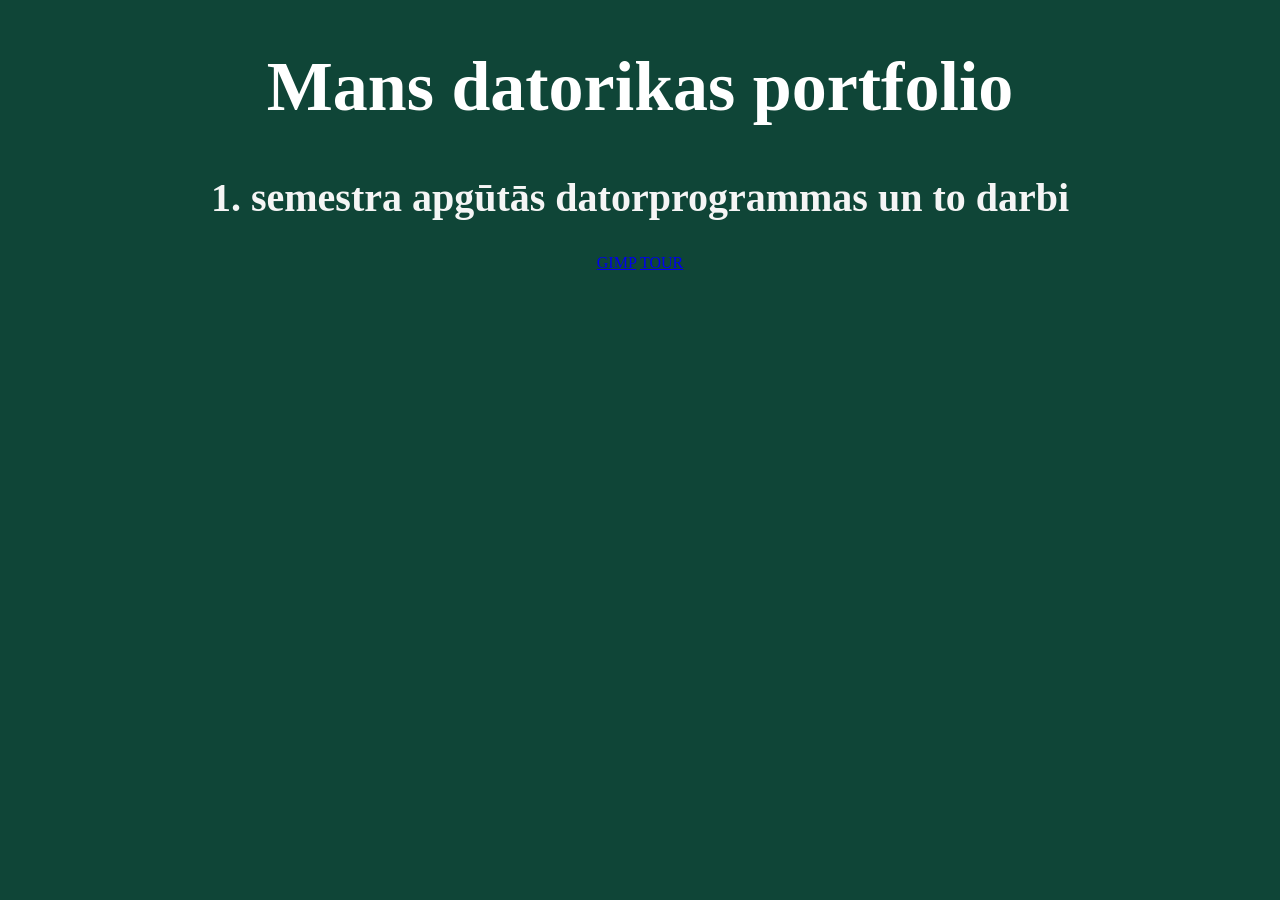
==== index.html @ bc4b96de "" ====
<!DOCTYPE html>
<!--
Click nbfs://nbhost/SystemFileSystem/Templates/Licenses/license-default.txt to change this license
Click nbfs://nbhost/SystemFileSystem/Templates/Other/html.html to edit this template
-->
<html>
    <head>
        <title>Datorikas stundās apgūtais</title>
        <meta charset="UTF-8">
        <meta name="viewport" content="width=device-width, initial-scale=1.0">
        <link rel="stylesheet" href="newcss.css">
        <link rel="stylesheet" href="newcss.css" type="text/css"/>
        <link rel="stylesheet" href="gimp.css" type="text/css">


    </head>
    <body>
        <h1>Mans datorikas portfolio</h1>
        <h2>1. semestra apgūtās datorprogrammas un to darbi</h2>
        <div class="newcss.css">
            <a href="GIMP.html">GIMP</a>
            <a href="INKSCAPE.html">TOUR</a>
        </div>
    </body>
</html>
---- newcss.css ----
/*
Click nbfs://nbhost/SystemFileSystem/Templates/Licenses/license-default.txt to change this license
Click nbfs://nbhost/SystemFileSystem/Templates/ClientSide/css.css to edit this template
*/
/* 
    Created on : Feb 13, 2026, 1:39:01 PM
    Author     : gprecinieks
*/

body {
    background-color: #0F4537;

}
h1 { 
    font-size: 70px;
     text-align: center;
     color: white;
     font-style:Times New Roman;
    
}
h2 {
    font-size: 40px;
    text-align: center;
    color: whitesmoke;
    font-style: Times New Roman;
}
div {
    text-align: center;
   
}
.navbar {}

.navbar 
     ul {
        list-style-type: none;
        margin: 0;
        padding: 0;
    }
    ul {
        list-style-type: none;
        margin: 0;
        padding: 0;
        overflow: hidden;
        background-color: #333333;
    }

    ul li {
        float: left;
    }

    ul li a {
        display: block;
        color: white;
        text-align: center;
        padding: 14px 16px;
        text-decoration: none;
    }

    ul li a:hover {
        background-color: #111111;
    }
---- newcss.css ----
/*
Click nbfs://nbhost/SystemFileSystem/Templates/Licenses/license-default.txt to change this license
Click nbfs://nbhost/SystemFileSystem/Templates/ClientSide/css.css to edit this template
*/
/* 
    Created on : Feb 13, 2026, 1:39:01 PM
    Author     : gprecinieks
*/

body {
    background-color: #0F4537;

}
h1 { 
    font-size: 70px;
     text-align: center;
     color: white;
     font-style:Times New Roman;
    
}
h2 {
    font-size: 40px;
    text-align: center;
    color: whitesmoke;
    font-style: Times New Roman;
}
div {
    text-align: center;
   
}
.navbar {}

.navbar 
     ul {
        list-style-type: none;
        margin: 0;
        padding: 0;
    }
    ul {
        list-style-type: none;
        margin: 0;
        padding: 0;
        overflow: hidden;
        background-color: #333333;
    }

    ul li {
        float: left;
    }

    ul li a {
        display: block;
        color: white;
        text-align: center;
        padding: 14px 16px;
        text-decoration: none;
    }

    ul li a:hover {
        background-color: #111111;
    }
---- gimp.css ----
/*
Click nbfs://nbhost/SystemFileSystem/Templates/Licenses/license-default.txt to change this license
Click nbfs://nbhost/SystemFileSystem/Templates/ClientSide/css.css to edit this template
*/
/* 
    Created on : Feb 20, 2026, 2:06:00 PM
    Author     : gprecinieks
*/


.newcss.css {

}
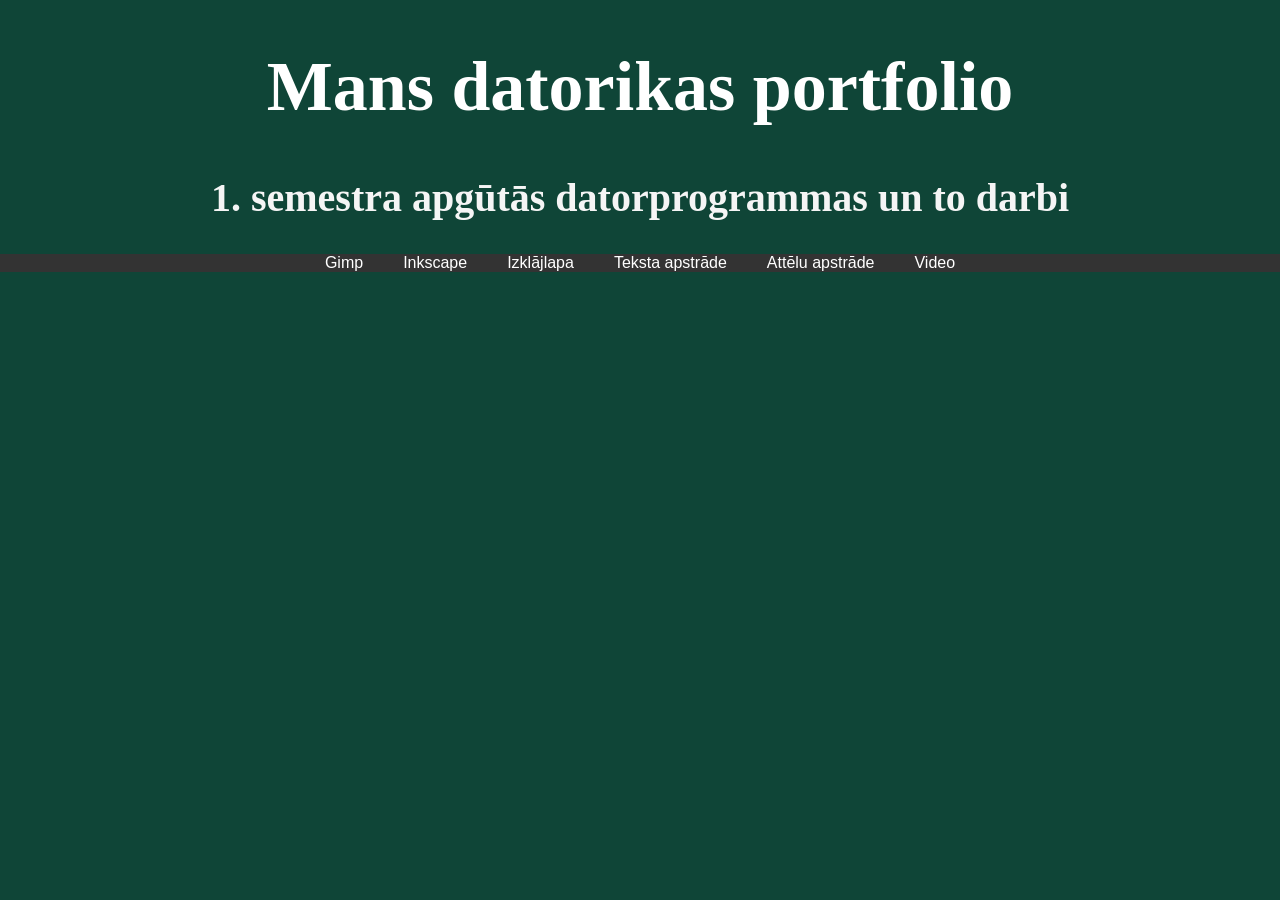
==== commit c77624ed: "" ====
--- a/index.html
+++ b/index.html
@@ -8,18 +8,36 @@
         <title>Datorikas stundās apgūtais</title>
         <meta charset="UTF-8">
         <meta name="viewport" content="width=device-width, initial-scale=1.0">
-        <link rel="stylesheet" href="newcss.css">
-        <link rel="stylesheet" href="newcss.css" type="text/css"/>
-        <link rel="stylesheet" href="gimp.css" type="text/css">
+        <link rel="stylesheet" href="indexcss.css" type="text/css"/>
 
 
     </head>
     <body>
         <h1>Mans datorikas portfolio</h1>
         <h2>1. semestra apgūtās datorprogrammas un to darbi</h2>
-        <div class="newcss.css">
-            <a href="GIMP.html">GIMP</a>
-            <a href="INKSCAPE.html">TOUR</a>
+        <div href="indexcss.css" class="navbar">
+            <div class="nav-item" >
+             <a href="gimpdala.html">Gimp</a>
+            </div>
+            <div class="nav-item" >
+             <a href="inkscapedala.html">Inkscape</a>
+            </div>
+            <div class="nav-item" >
+             <a href="izklajlapa.html">Izklājlapa</a>
+            </div>
+            <div class="nav-item" >
+            <a href="tekstuapstrade.html">Teksta apstrāde</a>
+            </div>
+            <div class="nav-item" >
+            <a href="atteluapstrade.html">Attēlu apstrāde</a>
+                 <div class="dropdown">
+                     <a href="rastrgraf.html">Rastra grafika</a>
+                     <a href="vektorgraf.html">Vektorgrafika</a>
+                 </div>
+            </div>
+            <div class="nav-item">
+            <a href="video.html">Video</a>
+            </div>
         </div>
     </body>
 </html>
--- a/indexcss.css
+++ b/indexcss.css
@@ -0,0 +1,82 @@
+/*
+Click nbfs://nbhost/SystemFileSystem/Templates/Licenses/license-default.txt to change this license
+Click nbfs://nbhost/SystemFileSystem/Templates/ClientSide/css.css to edit this template
+*/
+/* 
+    Created on : Mar 19, 2026, 6:28:44 PM
+    Author     : Lietotājs
+*/
+body {
+    background-color: #0F4537;
+    margin: 0;
+  font-family: Arial, sans-serif;
+
+}
+h1 { 
+    font-size: 70px;
+     text-align: center;
+     color: white;
+     font-family:"Times New Roman", Times, serif;;
+    
+}
+h2 {
+    font-size: 40px;
+    text-align: center;
+    color: whitesmoke;
+    font-family:"Times New Roman", Times, serif;
+}
+div {
+    text-align: center;
+   
+}
+.navbar {
+  background-color: #333;
+  overflow: hidden;
+  position: sticky;
+  display: flex;
+  justify-content: center;
+  z-index: 1000;
+}
+
+.navbar a {
+  color: white;
+  text-align: center;
+  padding: 14px 20px;
+  font-family:Arial, sans-serif;
+  text-decoration: none;
+}
+
+.navbar a:hover {
+  background-color: #575757;
+}
+.dropdown {
+  position: absolute;
+  top: 100%;
+  left: 0;
+  background-color: #444;
+  min-width: 160px;
+
+
+  opacity: 0;
+  transform: translateY(10px);
+  pointer-events: none;
+
+  
+  transition: all 0.3s ease;
+}
+
+
+.dropdown a {
+  padding: 12px 16px;
+}
+
+
+.nav-item:hover .dropdown {
+  opacity: 1;
+  transform: translateY(0);
+  pointer-events: auto;
+}
+.content {
+  padding: 20px;
+  height: 2000px;
+}
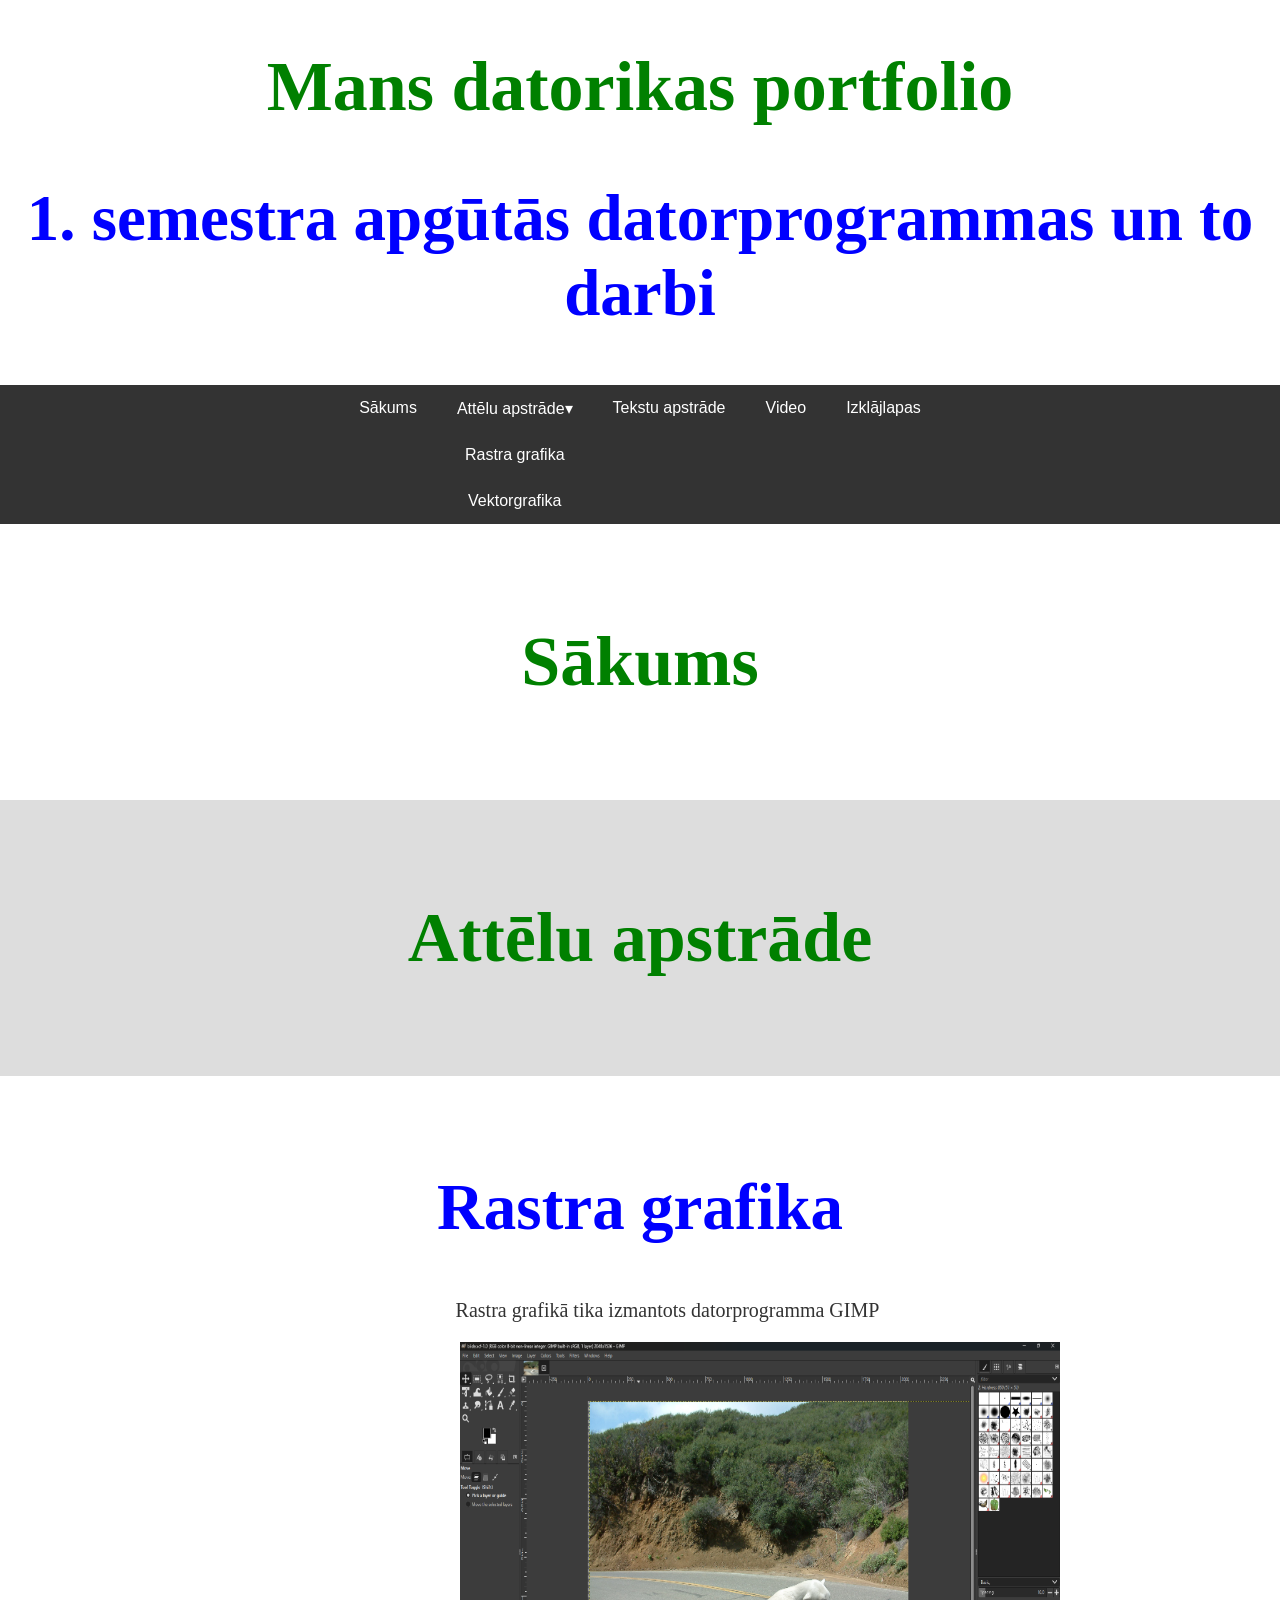
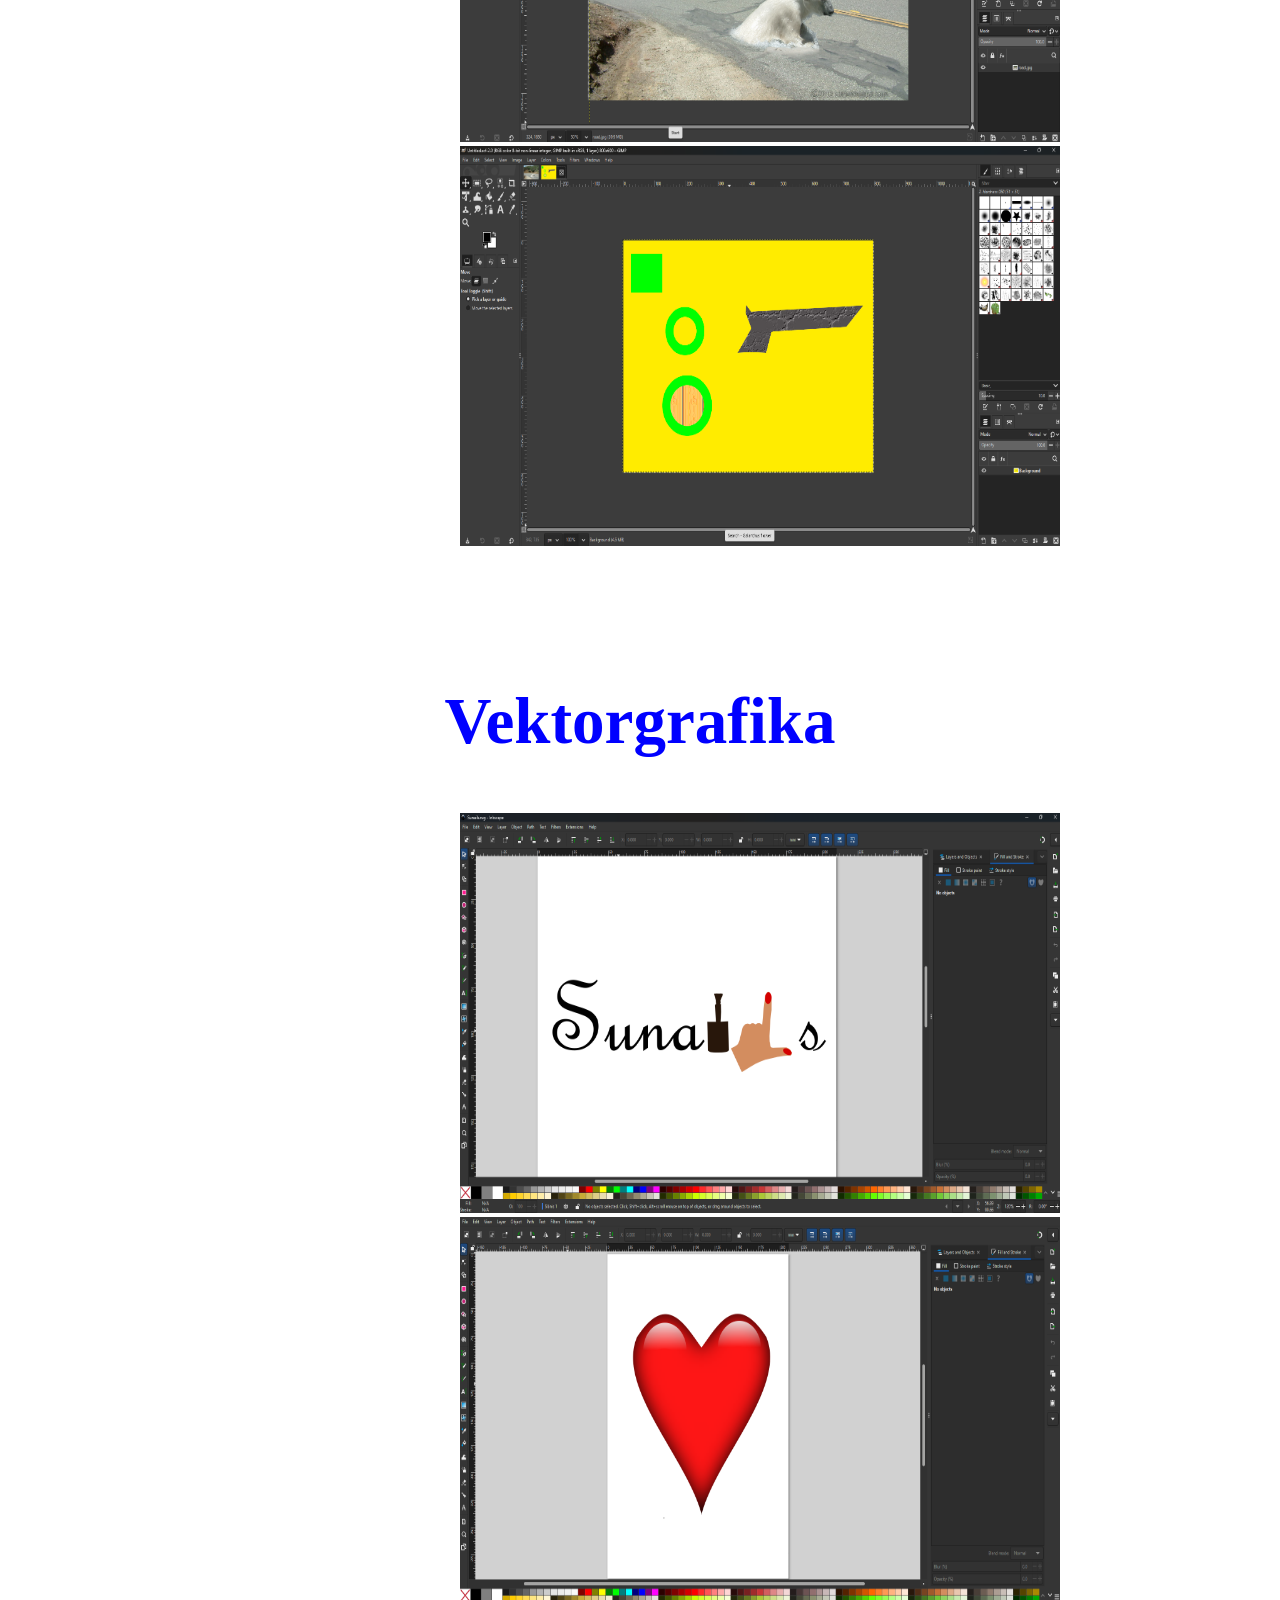
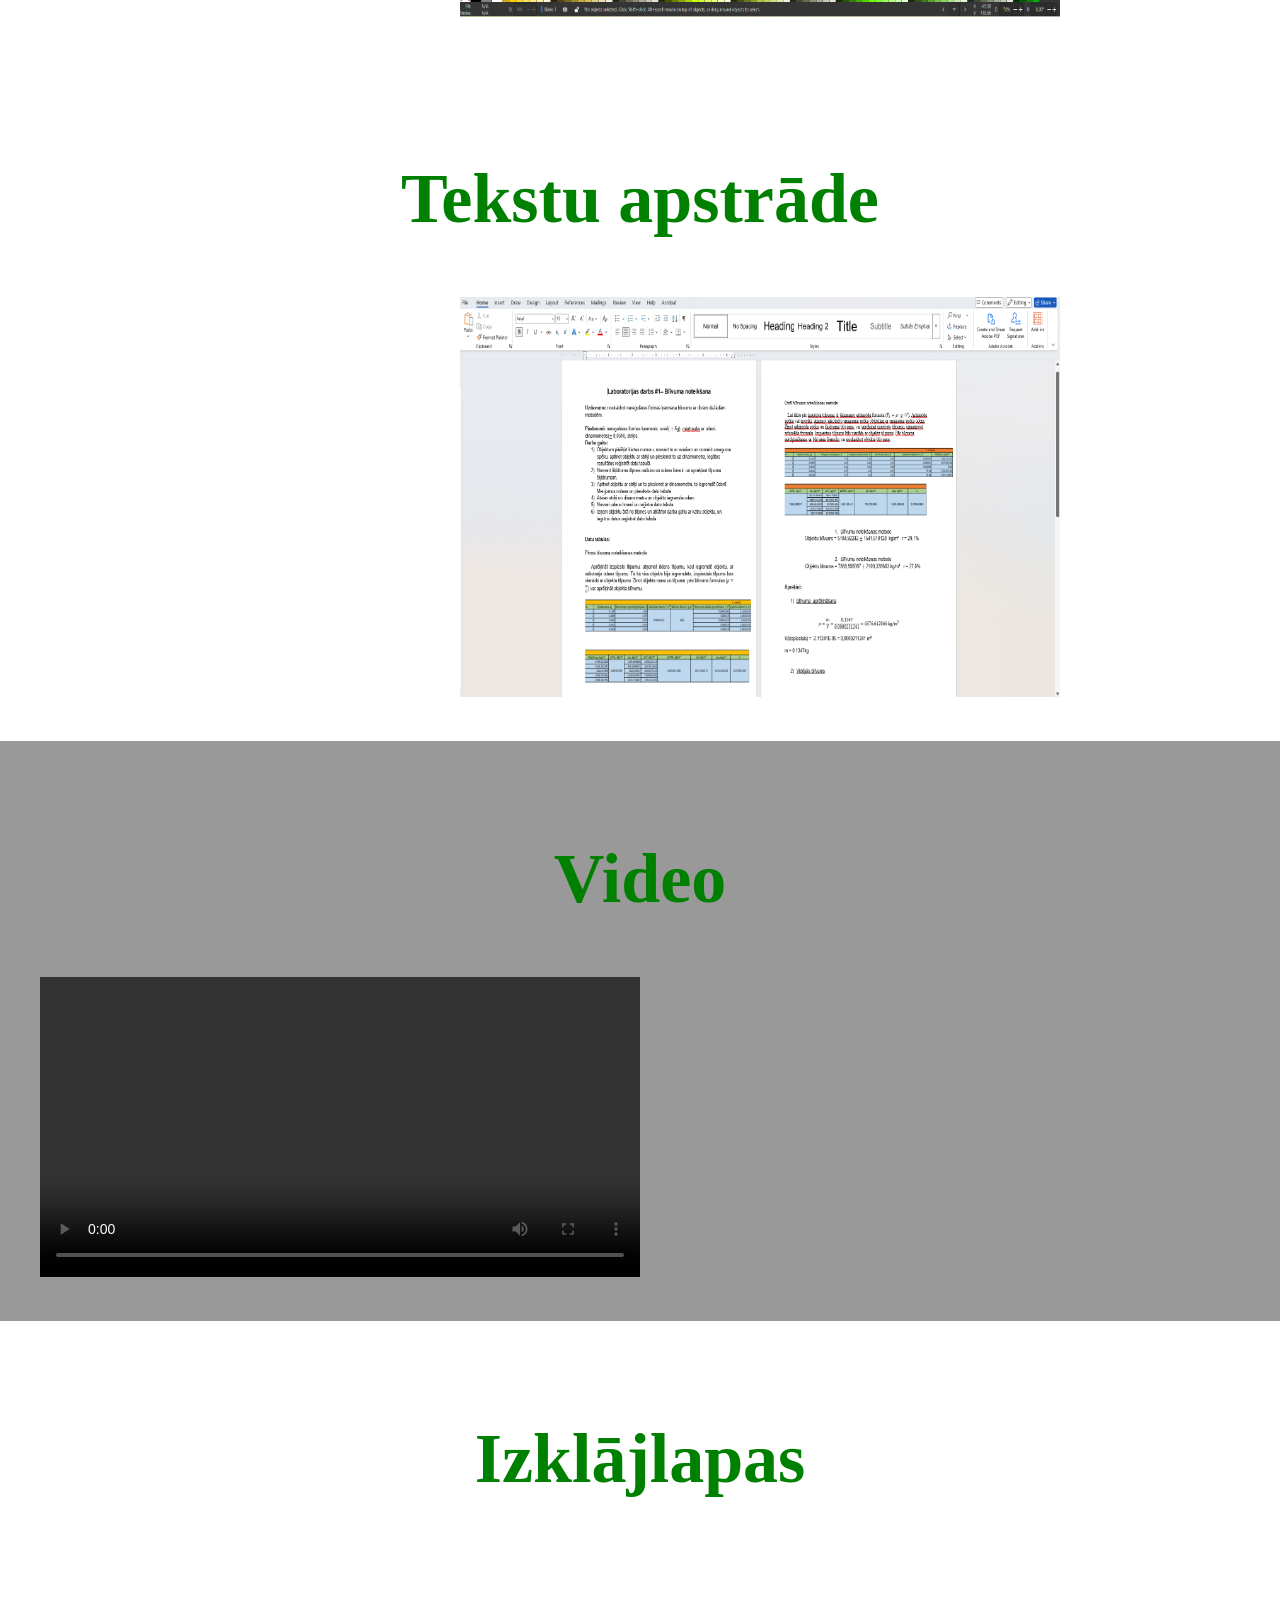
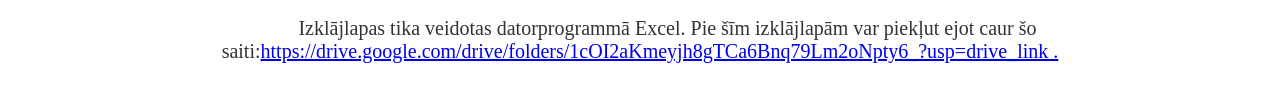
==== commit 1985795d: "" ====
--- a/index.html
+++ b/index.html
@@ -8,36 +8,80 @@
         <title>Datorikas stundās apgūtais</title>
         <meta charset="UTF-8">
         <meta name="viewport" content="width=device-width, initial-scale=1.0">
-        <link rel="stylesheet" href="indexcss.css" type="text/css"/>
+        <link rel="stylesheet" href="mansStils.css" type="text/css"/>
 
 
     </head>
     <body>
         <h1>Mans datorikas portfolio</h1>
         <h2>1. semestra apgūtās datorprogrammas un to darbi</h2>
-        <div href="indexcss.css" class="navbar">
-            <div class="nav-item" >
-             <a href="gimpdala.html">Gimp</a>
-            </div>
-            <div class="nav-item" >
-             <a href="inkscapedala.html">Inkscape</a>
-            </div>
-            <div class="nav-item" >
-             <a href="izklajlapa.html">Izklājlapa</a>
-            </div>
-            <div class="nav-item" >
-            <a href="tekstuapstrade.html">Teksta apstrāde</a>
-            </div>
-            <div class="nav-item" >
-            <a href="atteluapstrade.html">Attēlu apstrāde</a>
-                 <div class="dropdown">
-                     <a href="rastrgraf.html">Rastra grafika</a>
-                     <a href="vektorgraf.html">Vektorgrafika</a>
-                 </div>
-            </div>
-            <div class="nav-item">
-            <a href="video.html">Video</a>
-            </div>
-        </div>
+        <div class="navbar">
+
+  <div class="nav-item">
+    <a href="#sakums">Sākums</a>
+  </div>
+
+  <div class="nav-item">
+    <a href="#atteluapstrade">Attēlu apstrāde▾</a>
+    <div class="dropdown">
+      <a href="#rgraf">Rastra grafika</a>
+      <a href="#vgraf">Vektorgrafika</a>
+      
+    </div>
+    
+  </div>
+
+  <div class="nav-item">
+    <a href="#tekstuapstrade">Tekstu apstrāde</a>
+  </div>
+
+  <div class="nav-item">
+    <a href="#video">Video</a>
+  </div>
+ 
+<div class="nav-item">
+    <a href="#izklajlapas">Izklājlapas</a>
+  </div>
+</div>
+
+<section id="sakums">
+  <h1>Sākums</h1>
+</section>
+
+<section id="atteluapstrade">
+  <h1>Attēlu apstrāde</h1>
+</section>
+        <section id="rgraf">
+        <h2> Rastra grafika</h2>
+  <p> Rastra grafikā tika izmantots datorprogramma GIMP</p>
+  <img src="img/img1.png" alt="gimp">
+  <img src="img/img2.png" alt="gimp">
+        </section>
+        <section id="vgraf">
+        <h2>Vektorgrafika</h2>
+  <img src="img/img4.png" alt="gimp">
+  <img src="img/img5.png" alt="gimp">
+
+</section>
+
+<section id="tekstuapstrade">
+  <h1>Tekstu apstrāde</h1>
+  <img src="img/img6.png" alt="gimp">
+</section>
+
+<section id="video">
+  <h1>Video</h1>
+  <video width="600" controls>
+    <source src="Sunails.mp4">
+</video>
+</section>
+        
+<section id="izklajlapas">
+  <h1>Izklājlapas</h1>
+</section>
+        <p>Izklājlapas tika veidotas datorprogrammā Excel. Pie šīm izklājlapām var piekļut ejot caur šo saiti:<a href="https://drive.google.com/drive/folders/1cOI2aKmeyjh8gTCa6Bnq79Lm2oNpty6_?usp=drive_link">https://drive.google.com/drive/folders/1cOI2aKmeyjh8gTCa6Bnq79Lm2oNpty6_?usp=drive_link .</a> </p>
+        <br>
+     
     </body>
 </html>
+
--- a/mansStils.css
+++ b/mansStils.css
@@ -0,0 +1,104 @@
+/*
+Click nbfs://nbhost/SystemFileSystem/Templates/Licenses/license-default.txt to change this license
+Click nbfs://nbhost/SystemFileSystem/Templates/ClientSide/css.css to edit this template
+*/
+/* 
+    Created on : Mar 19, 2026, 6:28:44 PM
+    Author     : Lietotājs
+*/
+
+html {
+  scroll-behavior: smooth; /* smooth scrolling */
+}
+
+body {
+  margin: 0;
+  font-family: Arial, sans-serif;
+}
+h1 { 
+    font-size: 70px;
+     text-align: center;
+     color: green;
+     font-family:"Times New Roman", Times, serif;;
+
+}
+h2 {
+    font-size: 65px;
+    text-align: center;
+    color: blue;
+    font-family:"Times New Roman", Times, serif;
+}
+div {
+    text-align: center;
+   
+}
+p {
+    text-align: center;
+    text-indent: 55px;
+    color:#333;
+    font-family:"Times New Roman", Times, serif;
+    font-size: 20px;
+}
+.navbar {
+  overflow: hidden;
+  position: sticky;
+  top: 0;
+  background: #333;
+  display: flex;
+  justify-content: center;
+  z-index: 1000;
+}
+
+.nav-item {
+  position: relative;
+}
+
+.navbar a {
+  display: block;
+  color: white;
+  padding: 14px 20px;
+  text-decoration: none;
+}
+
+.navbar a:hover {
+  background: #575757;
+}
+
+
+.nav-item:hover .dropdown {
+  opacity: 1;
+  transform: translateY(0);
+  pointer-events: auto;
+}
+
+
+section {
+  padding: 40px;
+}
+
+.controls {
+  margin-top: 15px;
+}
+img{
+    width:600px;
+    height:400px;
+    padding-left: 35%;
+}
+button {
+  padding: 10px 20px;
+  margin: 5px;
+  font-size: 16px;
+  cursor: pointer;
+}
+
+
+
+
+#sākums { background: #f4f4f4; }
+#atteluapstrade { background: #ddd; }
+#tekstuapstrāde { background: #bbb; }
+#video { background: #999; }
+#izklājlapas { background: #f4f4f4; }
+#gimps { background: #ddd; }
+#inkscape { background: #bbb; }
+
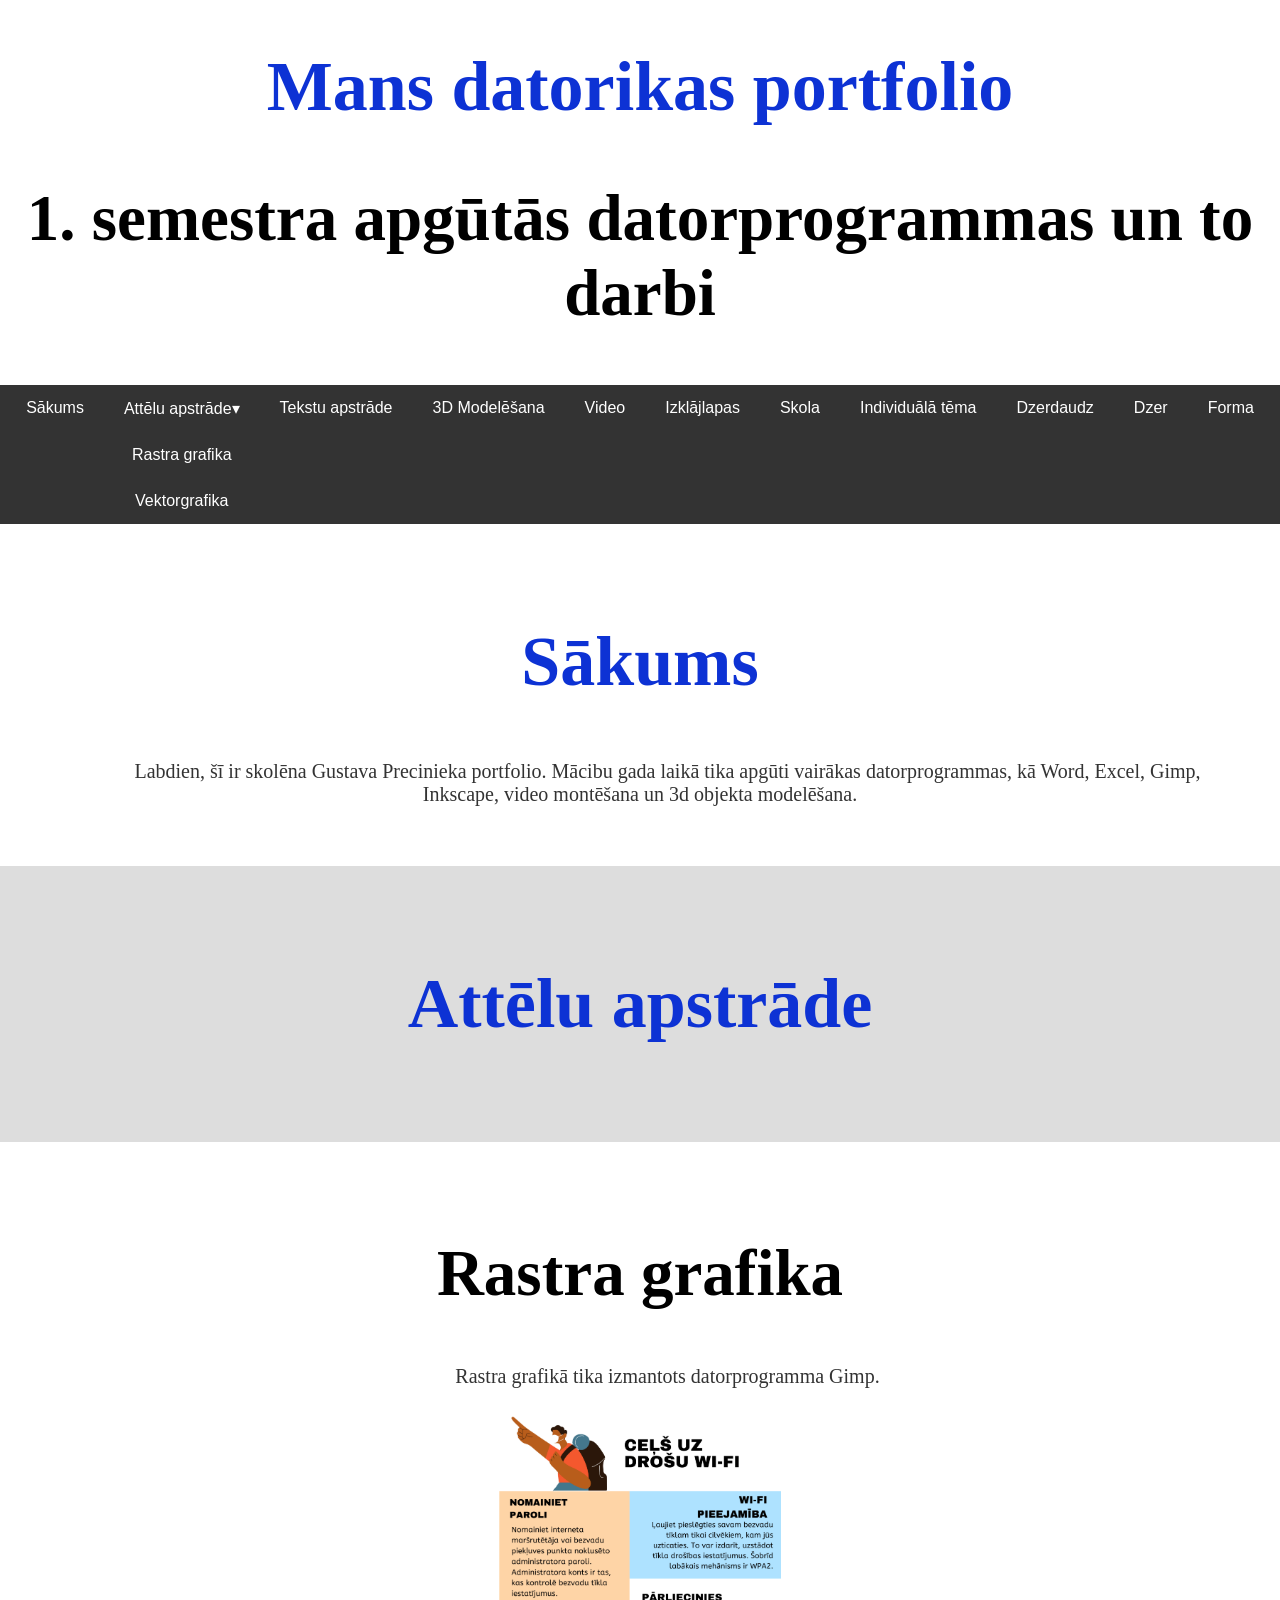
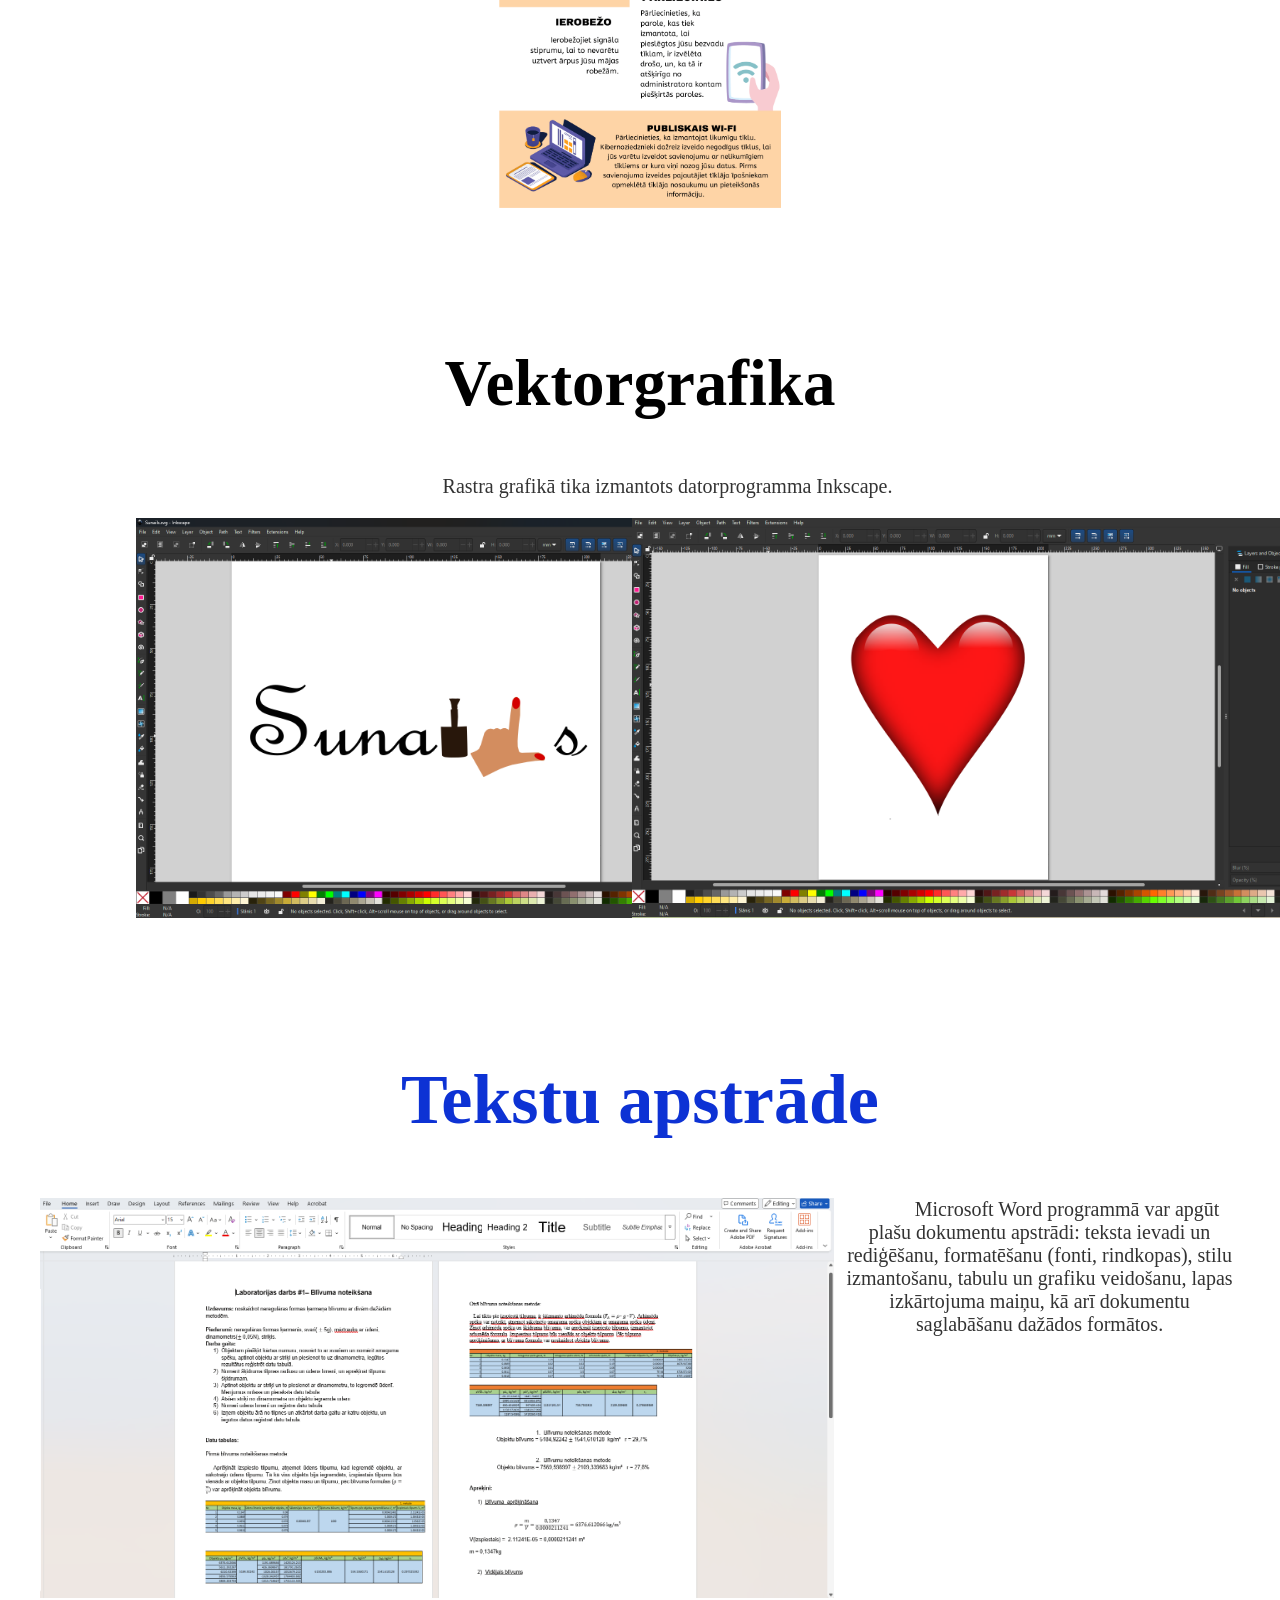
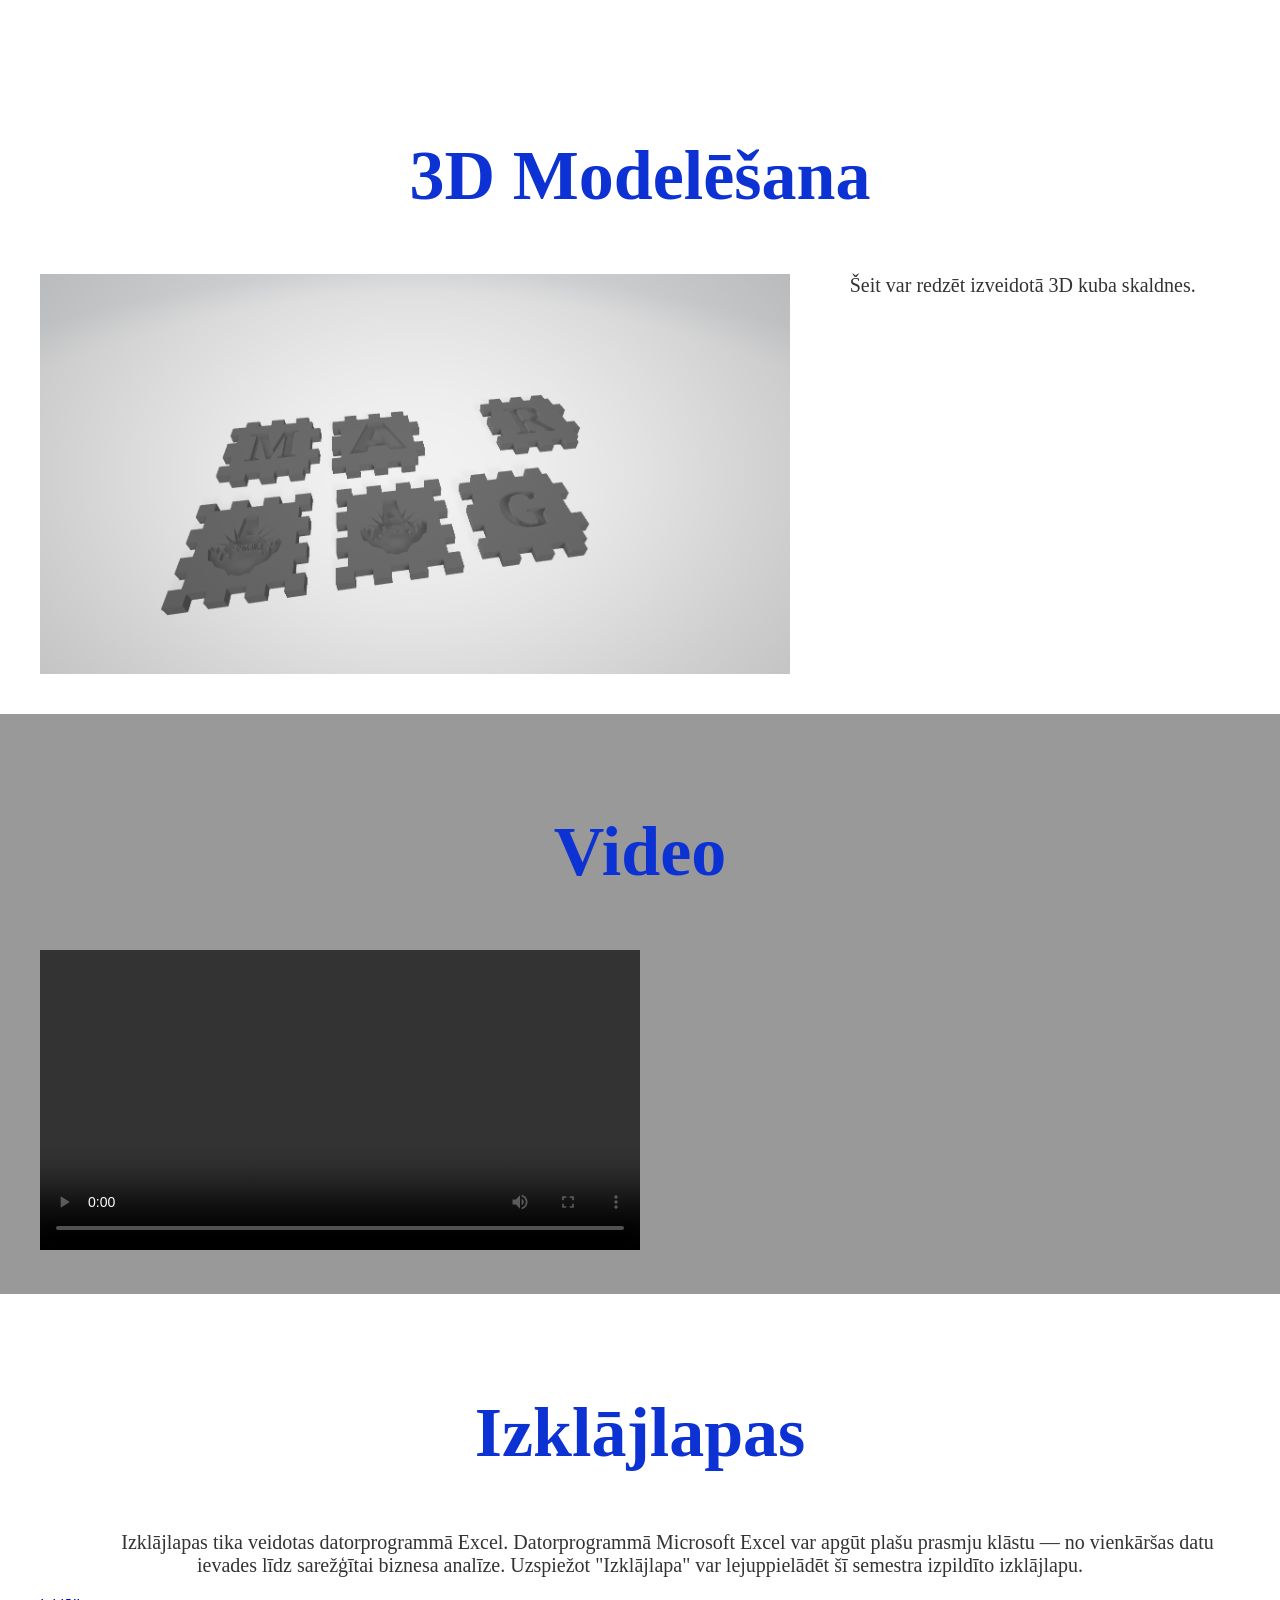
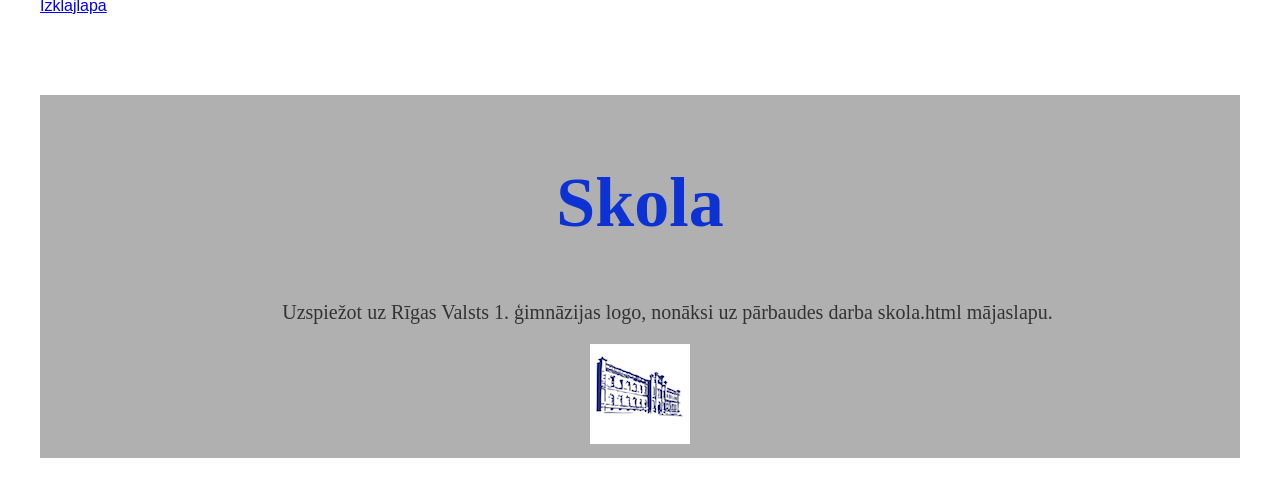
==== commit f8df5fa1: "" ====
--- a/index.html
+++ b/index.html
@@ -8,7 +8,7 @@
         <title>Datorikas stundās apgūtais</title>
         <meta charset="UTF-8">
         <meta name="viewport" content="width=device-width, initial-scale=1.0">
-        <link rel="stylesheet" href="mansStils.css" type="text/css"/>
+        <link rel="stylesheet" href="CSS/mansStils.css" type="text/css"/>
 
 
     </head>
@@ -34,7 +34,9 @@
   <div class="nav-item">
     <a href="#tekstuapstrade">Tekstu apstrāde</a>
   </div>
-
+<div class="nav-item">
+    <a href="#3d">3D Modelēšana</a>
+  </div>
   <div class="nav-item">
     <a href="#video">Video</a>
   </div>
@@ -42,33 +44,71 @@
 <div class="nav-item">
     <a href="#izklajlapas">Izklājlapas</a>
   </div>
+ <div class="nav-item">
+     <a href="#skola">Skola</a>
+  </div>
+             <ul>
+  <li><a href="otrais.html">Individuālā tēma</a></li>
+</ul>
+             <ul>
+  <li><a href="dzerdaudz.html">Dzerdaudz</a></li>
+</ul>
+              <ul>
+  <li><a href="dzer.html">Dzer</a></li>
+</ul>
+              <ul>
+  <li><a href="forma.html">Forma</a></li>
+</ul>
 </div>
-
+ 
 <section id="sakums">
   <h1>Sākums</h1>
+  <p>Labdien, šī ir skolēna Gustava Precinieka portfolio. Mācibu gada laikā tika apgūti vairākas datorprogrammas, kā Word, Excel, Gimp, Inkscape, video montēšana un 3d objekta modelēšana. </p>
 </section>
 
 <section id="atteluapstrade">
   <h1>Attēlu apstrāde</h1>
 </section>
         <section id="rgraf">
-        <h2> Rastra grafika</h2>
-  <p> Rastra grafikā tika izmantots datorprogramma GIMP</p>
-  <img src="img/img1.png" alt="gimp">
-  <img src="img/img2.png" alt="gimp">
+        <h2>Rastra grafika</h2>
+  <p> Rastra grafikā tika izmantots datorprogramma Gimp.</p>
+ <div class="row">
+  
+    <img src="img/wdg.gif" alt="gimp" width:="600px" height="400px" padding-left:="35%">
+  
+ 
+</div>
+  
         </section>
         <section id="vgraf">
         <h2>Vektorgrafika</h2>
-  <img src="img/img4.png" alt="gimp">
-  <img src="img/img5.png" alt="gimp">
-
+      <p> Rastra grafikā tika izmantots datorprogramma Inkscape.</p>  
+ <div class="row">
+  <div class="column">
+    <img src="img/img4.png" alt="inkscape" width:="600px" height="400px"  padding-left:="35%">
+  </div>
+  <div class="column">
+    <img src="img/img5.png" alt="inkscape" width:="600px" height="400px" padding-left:="35%">
+  </div>
+</div>
 </section>
 
 <section id="tekstuapstrade">
   <h1>Tekstu apstrāde</h1>
-  <img src="img/img6.png" alt="gimp">
+  <div class="imageflex">
+  <img src="img/img6.png" alt="word" width:="600px" height="400px" padding-left:="60%">
+
+  <p class="imageflexcontent">Microsoft Word programmā var apgūt plašu dokumentu apstrādi: teksta ievadi un rediģēšanu, formatēšanu (fonti, rindkopas), stilu izmantošanu, tabulu un grafiku veidošanu, lapas izkārtojuma maiņu, kā arī dokumentu saglabāšanu dažādos formātos.</p>
+</div>
+  
 </section>
-
+<section id="3d">
+  <h1>3D Modelēšana</h1>
+  <div class="imageflex">
+  <img src="img/3d.png" alt="word" width:="600px" height="400px" padding-left:="60%">
+  <p class="imageflexcontent"> Šeit var redzēt izveidotā 3D kuba skaldnes.</p>
+  </div>
+</section>
 <section id="video">
   <h1>Video</h1>
   <video width="600" controls>
@@ -78,10 +118,19 @@
         
 <section id="izklajlapas">
   <h1>Izklājlapas</h1>
+
+        <p>Izklājlapas tika veidotas datorprogrammā Excel. Datorprogrammā Microsoft Excel var apgūt plašu prasmju klāstu — no vienkāršas datu ievades līdz sarežģītai biznesa analīze. Uzspiežot "Izklājlapa" var lejuppielādēt šī semestra izpildīto izklājlapu.</p>
+        <a href="excelKD2026" download>Izklājlapa</a>
+     </section>
+       
+        <section id="skola">
+            
+            <footer>
+  <h1>Skola</h1>
+ <p>Uzspiežot uz Rīgas Valsts 1. ģimnāzijas logo, nonāksi uz pārbaudes darba skola.html mājaslapu.</p>
+  <a href="skola.html"><img src="img/logo.png" alt="R1VG" ></a>
+            </footer>
 </section>
-        <p>Izklājlapas tika veidotas datorprogrammā Excel. Pie šīm izklājlapām var piekļut ejot caur šo saiti:<a href="https://drive.google.com/drive/folders/1cOI2aKmeyjh8gTCa6Bnq79Lm2oNpty6_?usp=drive_link">https://drive.google.com/drive/folders/1cOI2aKmeyjh8gTCa6Bnq79Lm2oNpty6_?usp=drive_link .</a> </p>
-        <br>
-     
     </body>
 </html>
 
--- a/CSS/mansStils.css
+++ b/CSS/mansStils.css
@@ -0,0 +1,124 @@
+/*
+Click nbfs://nbhost/SystemFileSystem/Templates/Licenses/license-default.txt to change this license
+Click nbfs://nbhost/SystemFileSystem/Templates/ClientSide/css.css to edit this template
+*/
+/* 
+    Created on : Mar 19, 2026, 6:28:44 PM
+    Author     : Lietotājs
+*/
+
+html {
+  scroll-behavior: smooth; /* smooth scrolling */
+}
+
+body {
+  margin: 0;
+  font-family: Arial, sans-serif;
+}
+h1 { 
+    font-size: 70px;
+     text-align: center;
+     color: #0D32D4;
+     font-family:"Times New Roman", Times, serif;;
+
+}
+h2 {
+    font-size: 65px;
+    text-align: center;
+    color: black;
+    font-family:"Times New Roman", Times, serif;
+}
+div {
+    text-align: center;
+   
+}
+p {
+    text-align: center;
+    text-indent: 55px;
+    color:#333;
+    font-family:"Times New Roman", Times, serif;
+    font-size: 20px;
+}
+.navbar {
+  overflow: hidden;
+  position: sticky;
+  top: 0;
+  background: #333;
+  display: flex;
+  justify-content: center;
+  z-index: 1000;
+}
+
+.nav-item {
+  position: relative;
+}
+
+.navbar a {
+  display: block;
+  color: white;
+  padding: 14px 20px;
+  text-decoration: none;
+}
+
+.navbar a:hover {
+  background: #575757;
+}
+
+
+.nav-item:hover .dropdown {
+  opacity: 1;
+  transform: translateY(0);
+  pointer-events: auto;
+}
+
+
+section {
+  padding: 40px;
+}
+
+.controls {
+  margin-top: 15px;
+}
+
+button {
+  padding: 10px 20px;
+  margin: 5px;
+  font-size: 16px;
+  cursor: pointer;
+}
+.imageflex { display: flex; 
+}
+
+.imageflexcontent { margin-left: 5px; margin-top: 0; 
+}
+.column {
+  float: left;
+  width: 33.33%;
+  padding-left: 8%;
+}
+
+/* Clear floats after image containers */
+.row::after {
+  content: "";
+  clear: both;
+  display: table;
+}
+ul {
+  list-style-type: none;
+  margin: 0;
+  padding: 0;
+}
+footer {
+  background-color: #B0B0B0;
+  padding: 10px;
+  text-align: center;
+  color: white;
+}
+#sākums { background: #f4f4f4; }
+#atteluapstrade { background: #ddd; }
+#tekstuapstrāde { background: #bbb; }
+#video { background: #999; }
+#izklājlapas { background: #f4f4f4; }
+#gimps { background: #ddd; }
+#inkscape { background: #bbb; }
+
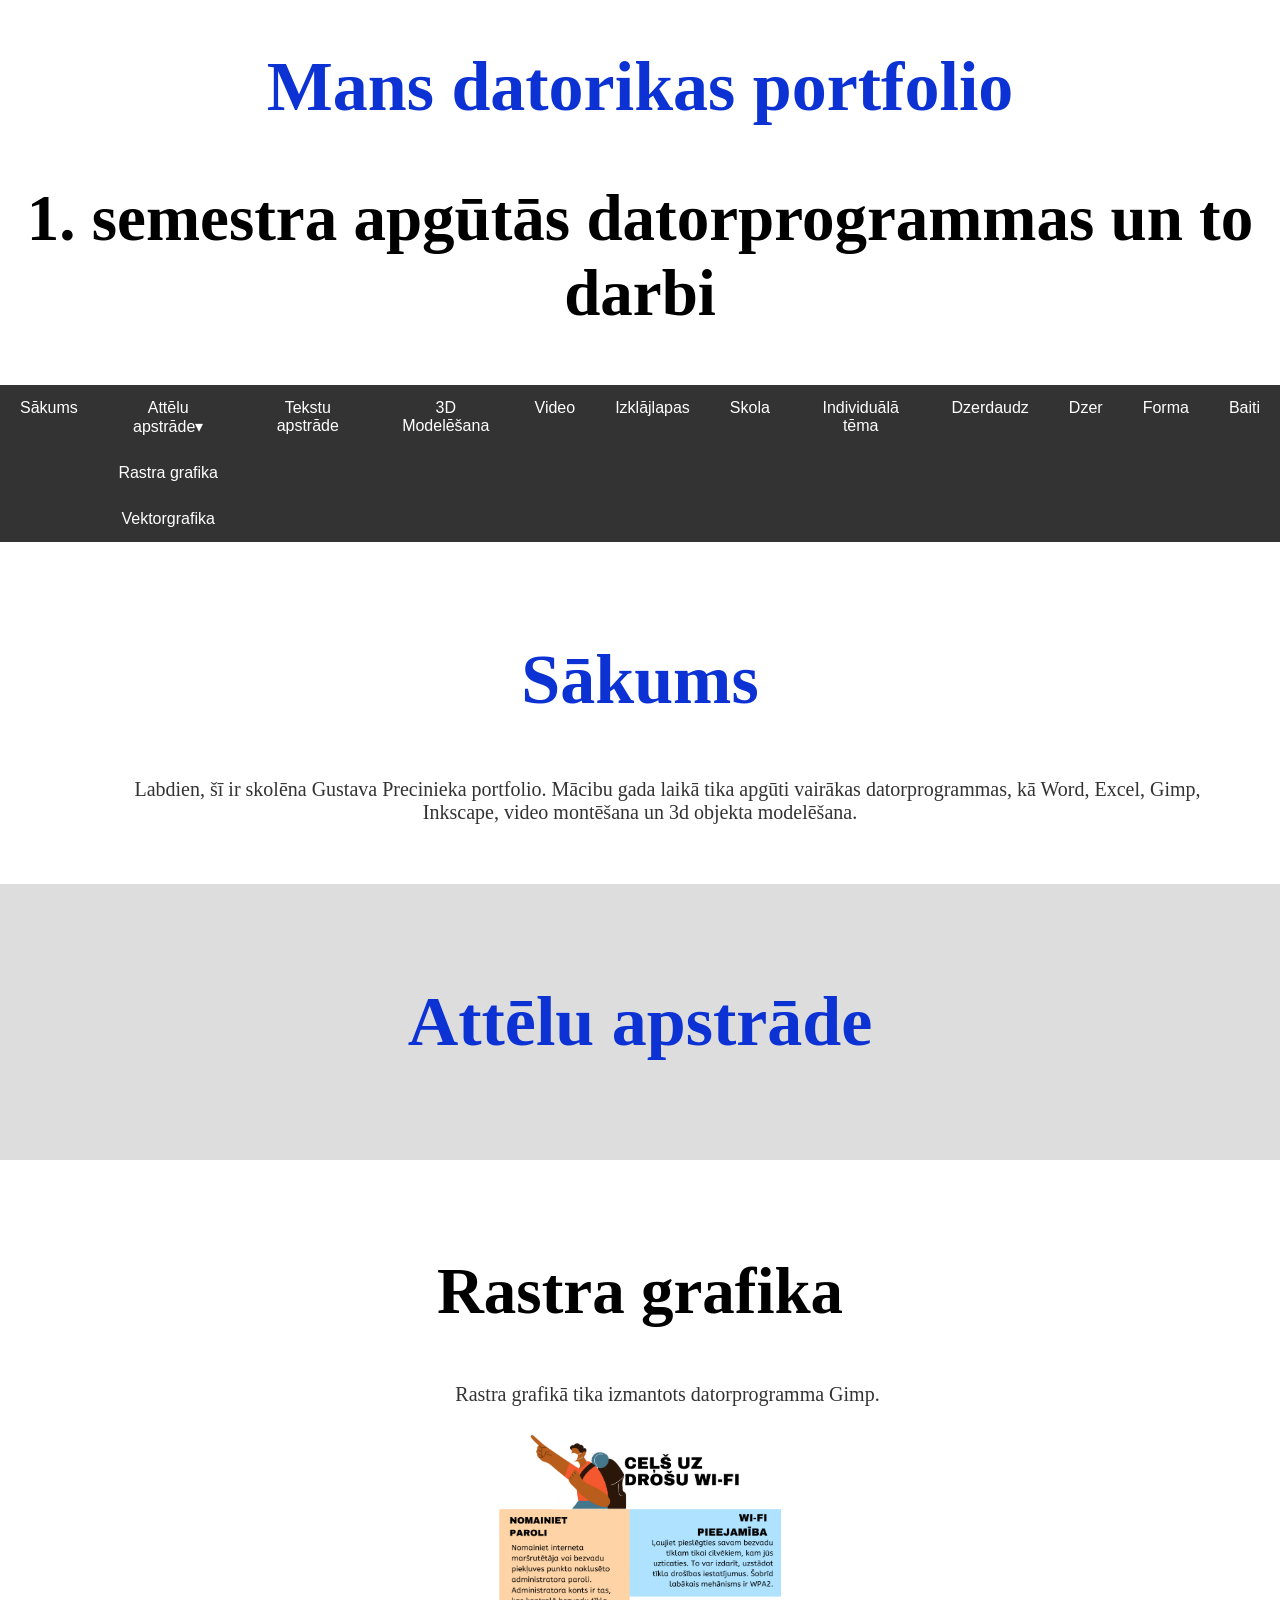
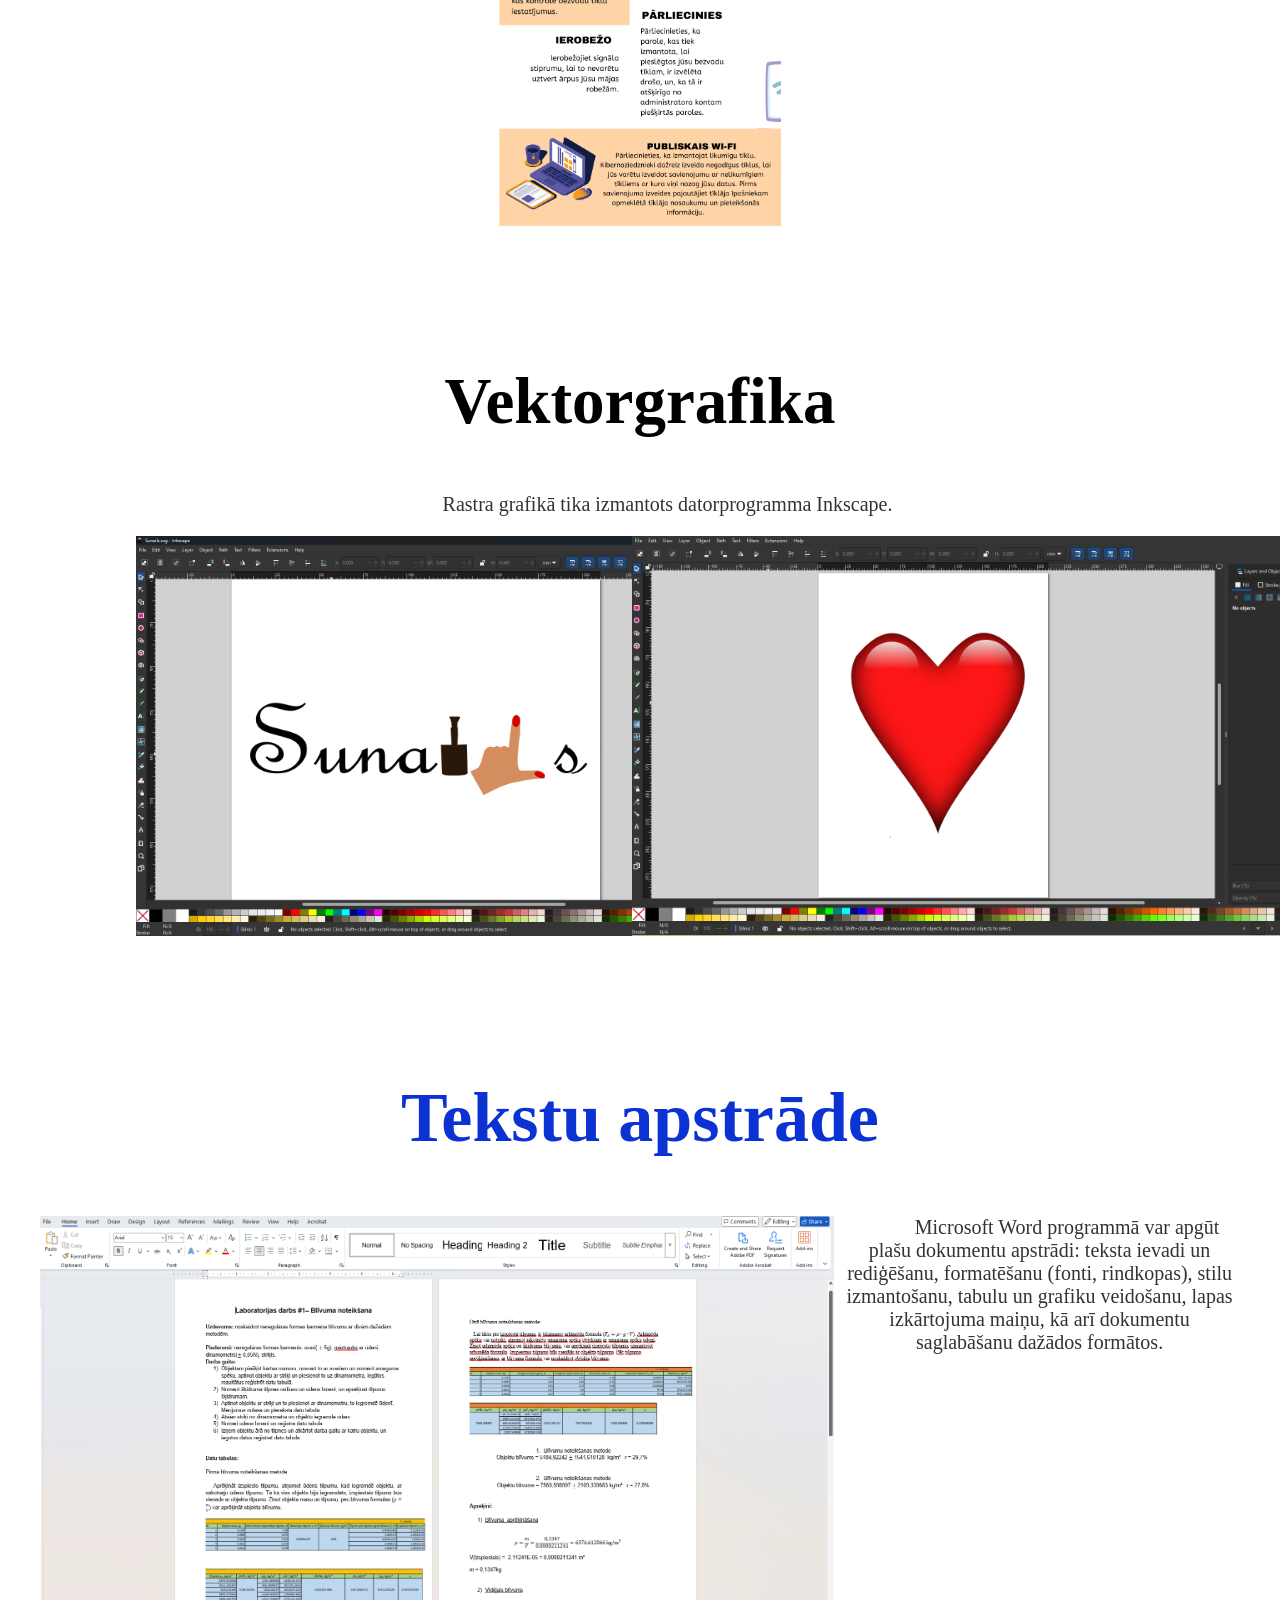
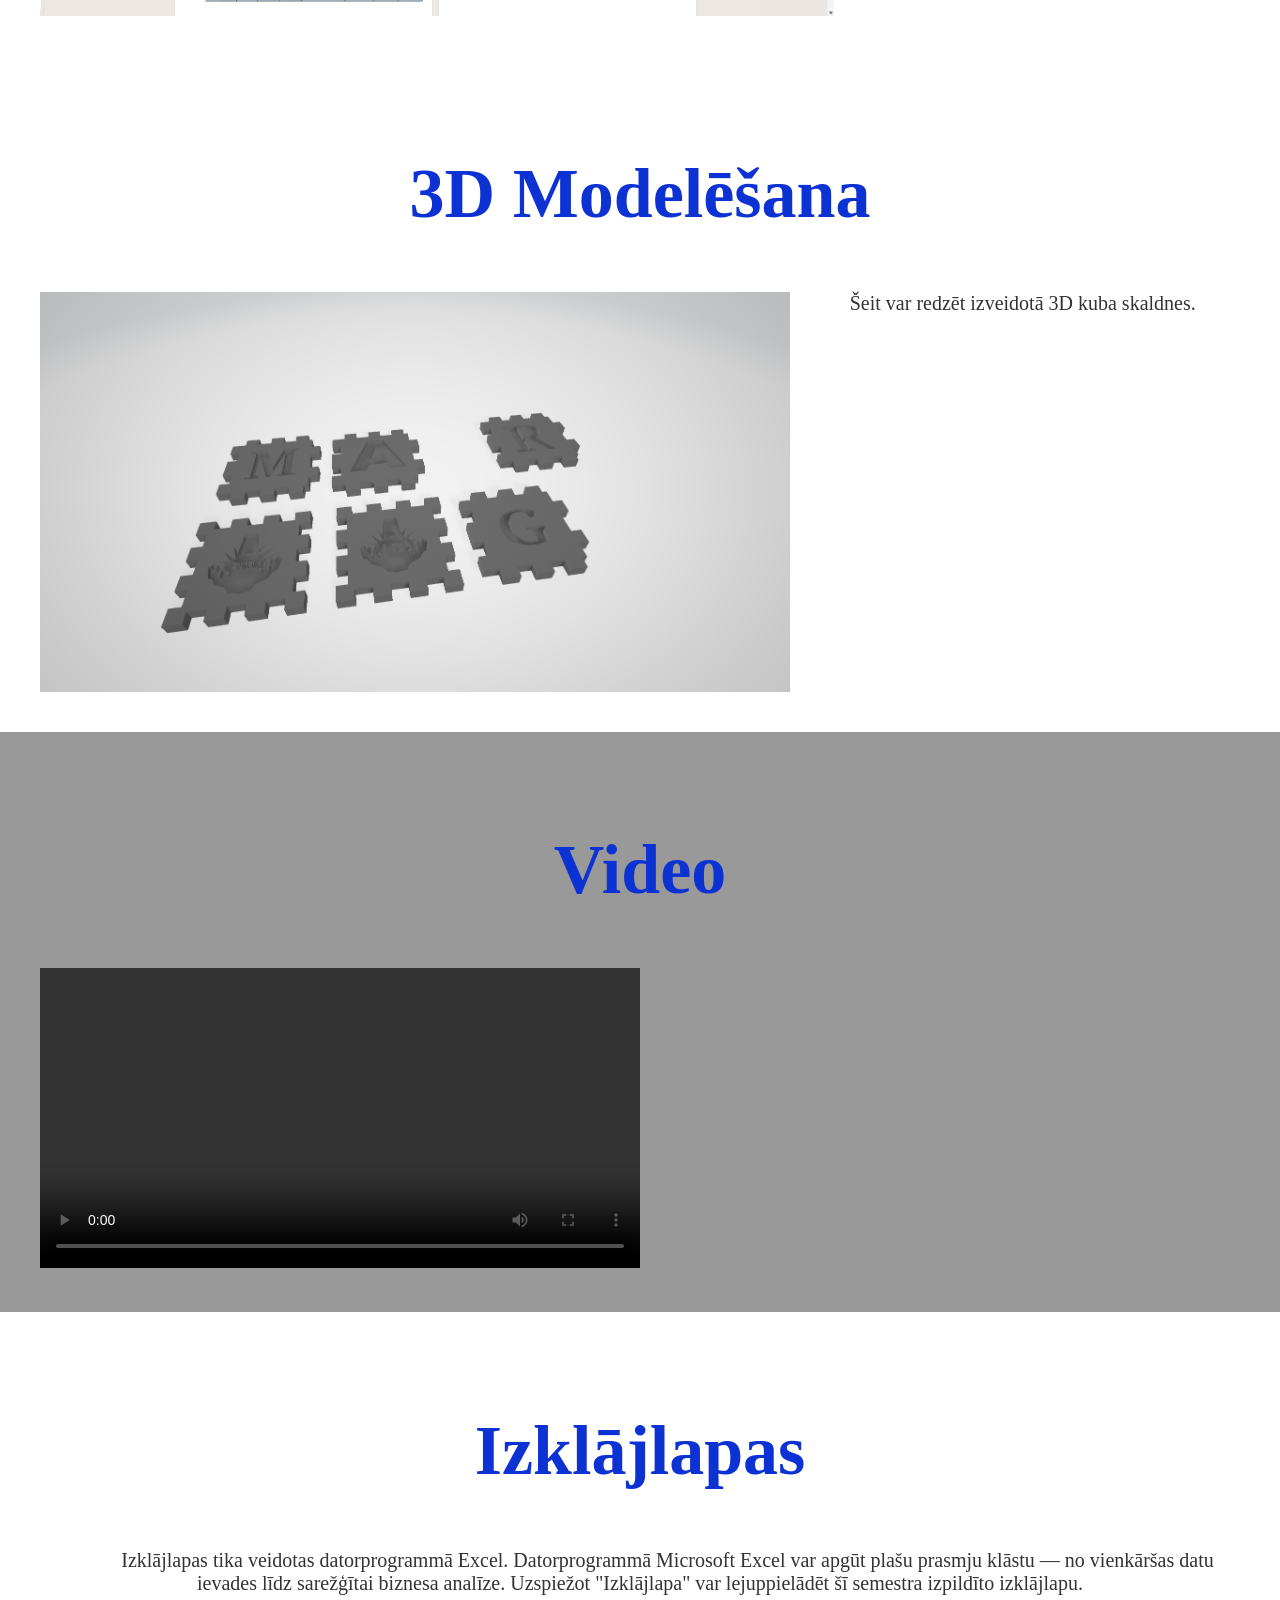
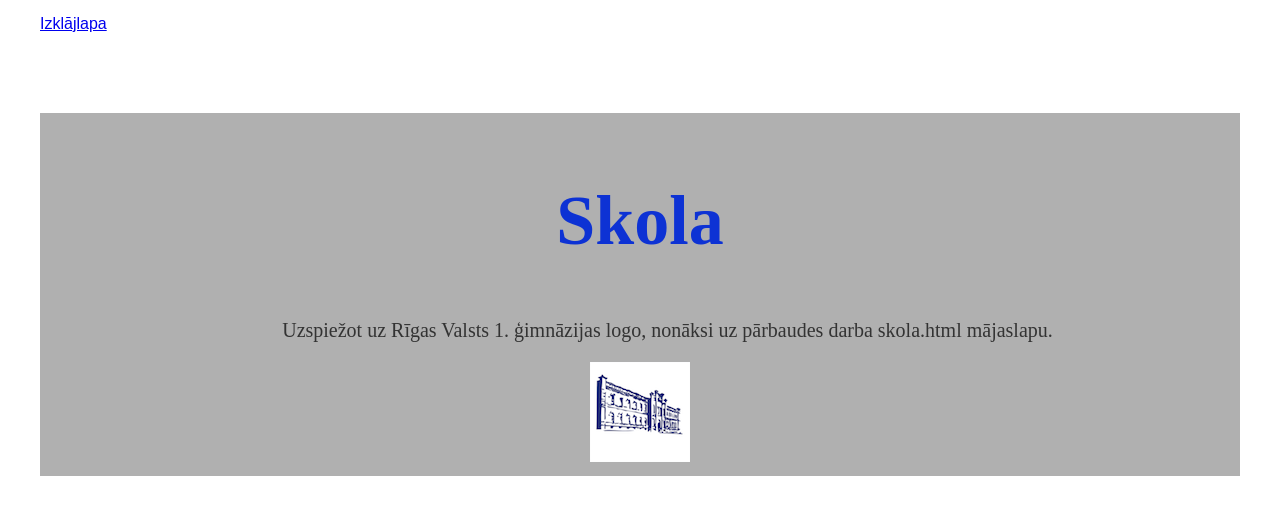
==== commit eee04512: "" ====
--- a/index.html
+++ b/index.html
@@ -58,6 +58,9 @@
 </ul>
               <ul>
   <li><a href="forma.html">Forma</a></li>
+</ul>
+             <ul>
+  <li><a href="baiti.html">Baiti</a></li>
 </ul>
 </div>
  
